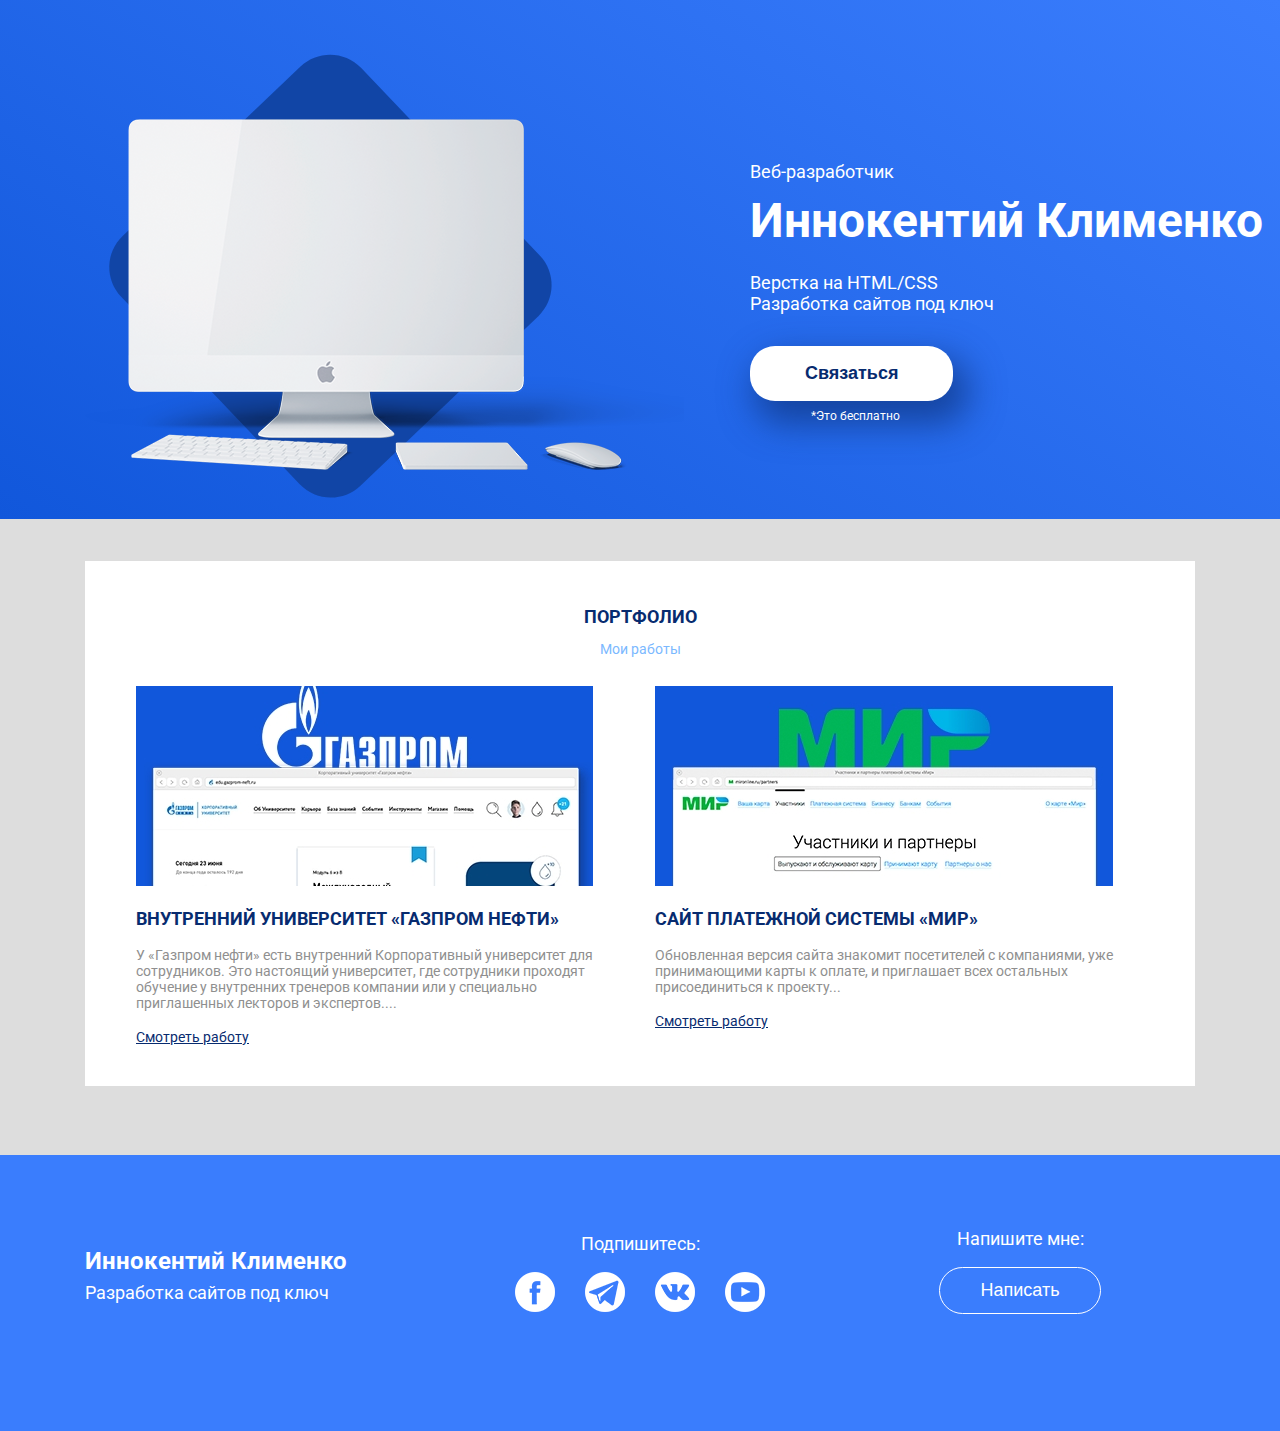
==== index.html @ 96cc2d29 "Add files via upload" ====
<!DOCTYPE html>
<html lang="en">
<head>
	  <!-- Важная техническая информация для браузера -->
		<meta charset="utf-8">
		<meta http-equiv="X-UA-Compatible" content="IE=edge">
		<meta name="viewport" content="width=device-width, initial-scale=1">

		<!-- Информация об Авторе и описание проекта -->
		<meta name="description" content="Сайт разработчика Иннокентия Клименко">
		<meta name="author" content="Иннокентий Клименко">

		<!-- Иконка, которая будет на вкладке в браузере -->
		<link rel="icon" href="/favicon.ico">
		<!-- Заголовок на вкладке в браузере -->
		<title>Иннокентий Клименко - создание сайтов</title>
		<!-- Шрифты от Google -->
		<link href="https://fonts.googleapis.com/css?family=Roboto:400,700&amp;subset=cyrillic-ext" rel="stylesheet">

		<!-- Подключаем наш файл со стилями, который находится в папке css-->
		<link rel="stylesheet" href="css/bootstrap-grid.min.css">
		<link rel="stylesheet" href="css/style.css">
</head>

<body>
	
	<header>
		<div class="container">
			<div class="row">
				<div class="col-lg-7">
					<img class="header-img" src="img/main-img.png" alt="Монитор">
				</div>
				<!-- /.col-7 -->
				<div class="col-lg-5">
					<p class="header-pretitle">Веб-разработчик</p>
					<h1 class="header-title">Иннокентий Клименко</h1>
					<p class="header-subtitle">Верстка на HTML/CSS<br>Разработка сайтов под ключ</p>
					<div class="header-button-block">
						<button class="header-button">Связаться</button>
						<small>*Это бесплатно</small>
					</div>
				</div>
				<!-- /.col-5 -->
			</div>
			<!-- /.row -->
		</div>
		<!-- /.container -->
	</header>

	<section class="portfolio">
		<div class="container">
			<div class="portfolio-block">
				<h2 class="portfolio-title">Портфолио
				</h2>
				<p class="portfolio-subtitle">Мои работы</p>
				<div class="row">
					<div class="col-md-6">
						<div class="portfolio-col-1">
							<img src="img/portfolio-img-1.jpg" alt="Гаспром">
							<h3>внутренний университет «Газпром нефти»</h3>
							<p class="portfolio-text">У «Газпром нефти» есть внутренний Корпоративный университет для сотрудников. Это настоящий университет, где сотрудники проходят обучение у внутренних тренеров компании или у специально приглашенных лекторов и экспертов....</p>
							<a href="#">Смотреть работу</a>
						</div>
					</div>
					<!-- /.col-6 -->
					<div class="col-md-6">
						<div class="portfolio-col-2">
							<img src="img/portfolio-img-2.jpg" alt="">
							<h3>Сайт платежной системы «Мир»</h3>
							<p class="portfolio-text">Обновленная версия сайта знакомит посетителей с компаниями, уже принимающими карты к оплате, и приглашает всех остальных присоединиться к проекту...</p>
							<a href="#">Смотреть работу</a>
						</div>
					</div>
					<!-- /.col-6 -->
				</div>
			</div>
		</div>
	</section>

	<footer>
		<div class="container">
			<div class="row">
				<div class="col-md-4">
					<h4 class="footer-author">Иннокентий Клименко</h4>
					<p class="footer-text">Разработка сайтов под ключ</p>
				</div>
				<div class="col-md-4">
					<div class="social-block">
						<p>Подпишитесь:</p>
						<a href="#"><img src="img/socials/facebook-logo-button.png" alt="Фэйсбук"></a>
						<a href="#"><img src="img/socials/telegram-symbol.png" alt="Телеграм"></a>
						<a href="https://vk.com/keshaklim" target="_blank"><img src="img/socials/vk-social-logotype.png" alt="Вконтакте"></a>
						<a href="#"><img src="img/socials/youtube-symbol.png" alt="Ютуб"></a>
					</div>
				</div>
				<div class="col-md-4">
					<div class="footer-cta-block">
						<p class="footer-cta">Напишите мне:</p>
						<button class="footer-button">Написать</button>
					</div>
				</div>
			</div>
			<!-- /.row -->
		</div>
		<!-- /.container -->
	</footer>

</body>
</html>
---- css/style.css ----
/* Здесь будут храниться стили нашего сайта */
body {
	margin: 0;
	font-family: 'Roboto';
	font-size: 18px;
}
header {
	padding-top: 54px;
	padding-bottom: 17px;
	background-color: #3a7dfd;
	color: #fff;
	background-image: linear-gradient(-147deg, #3a7dfd 0%, #1157db 100%);
}
img {
	max-width: 100%;
}
.header-pretitle {
	margin-top: 107px;
}
.header-title {
	font-size: 48px;
	font-weight: 700;
	line-height: 36.81px;
	width: 516px;
	margin-top: 21px;
}
.header-subtitle {
	margin-top: 20px;
}
.header-button {
	border: none;
	box-shadow: 10px 17px 34px 6px rgba(18, 61, 145, 0.83);
	border-radius: 25px;
	background-color: #ffffff;
	color: #072b6f;
	font-size: 18px;
	font-weight: 700;
	padding: 17px 55px;
}
header small {
	font-size: 12px;
	display: block;
	text-align: center;
	margin-top: 8px;
}
.header-button-block {
	max-width: 210px;
	margin-top: 32px;
}

/* Секция портфолио */
.portfolio {
	background-color: #dddddd;
	padding-top: 42px;
	padding-bottom: 69px;
}
.portfolio-block {
	background-color: #fff;
	padding-top: 30px;
	padding-bottom: 40px;
}
.portfolio-title {
	text-transform: uppercase;
	font-size: 18px;
	color: #072b6f;
	margin-bottom: 10px;
}
.portfolio-subtitle {
	font-size: 14px;
	color: #7bb9ff;
	margin-bottom: 29px;
}
.portfolio-title, .portfolio-subtitle {
	text-align: center;
}
.portfolio-col-1 {
	padding-left: 51px;
}
.portfolio-col-2 {
	padding-right: 50px;
}
.portfolio-block h3 {
	color: #072b6f;
	font-size: 18px;
	font-weight: 700;
	text-transform: uppercase;
}
.portfolio-block a {
	color: #072b6f;
	font-size: 14px;
	font-weight: 400;
	text-decoration: underline;
}
.portfolio-text {
	color: #8f8f8f;
	font-size: 14px;
	font-weight: 400;
}
footer {
	background-color: #3a7dfd;
	color: #fff;
	padding-top: 60px;
	padding-bottom: 110px;
}
.footer-author {
	font-size: 24px;
	margin-bottom: 7px;
}
.footer-text {
	margin-top: 0;
}
.social-block {
	text-align: center;
}
.social-block a {
	display: inline-block;
	margin-left: 13px;
	margin-right: 13px;
}
.footer-cta-block {
	text-align: center;
}
.footer-cta {
	margin-top: 13px;
}
.footer-button {
	display: inline-block;
	border: 1px solid #ffffff;
	background-color: transparent;
	color: #fff;
	font-size: 18px;
	border-radius: 24px;
	padding: 12px 40px;
}
@media (max-width: 1200px) {
	.header-pretitle {
		margin-top: 60px;
	}
}
@media (max-width: 992px) {
	.header-img{
		display: none;
	}
	.header-pretitle {
		margin-top: 10px;
	}
	.footer-author {
		font-size: 18px;
	}
	.footer-text {
		font-size: 14px;
	}
	.social-block a {
		margin-left: 5px;
		margin-right: 5px;
	}
	.social-block img {
		width: 30px;
	}
	.footer-button {
		font-size: 14px;
		padding: 8px 35px;
	}
}
@media (max-width: 768px) {
	.header-title {
		width: 275px;
		line-height: 50px;
	}
	.portfolio-col-1 {
		padding-left: 20px;
		padding-right: 20px;
		margin-bottom: 40px;
	}
	.portfolio-col-2 {
		padding-left: 20px;
		padding-right: 20px;
	}
		.footer-author, .footer-text {
		text-align: center;
	}
}
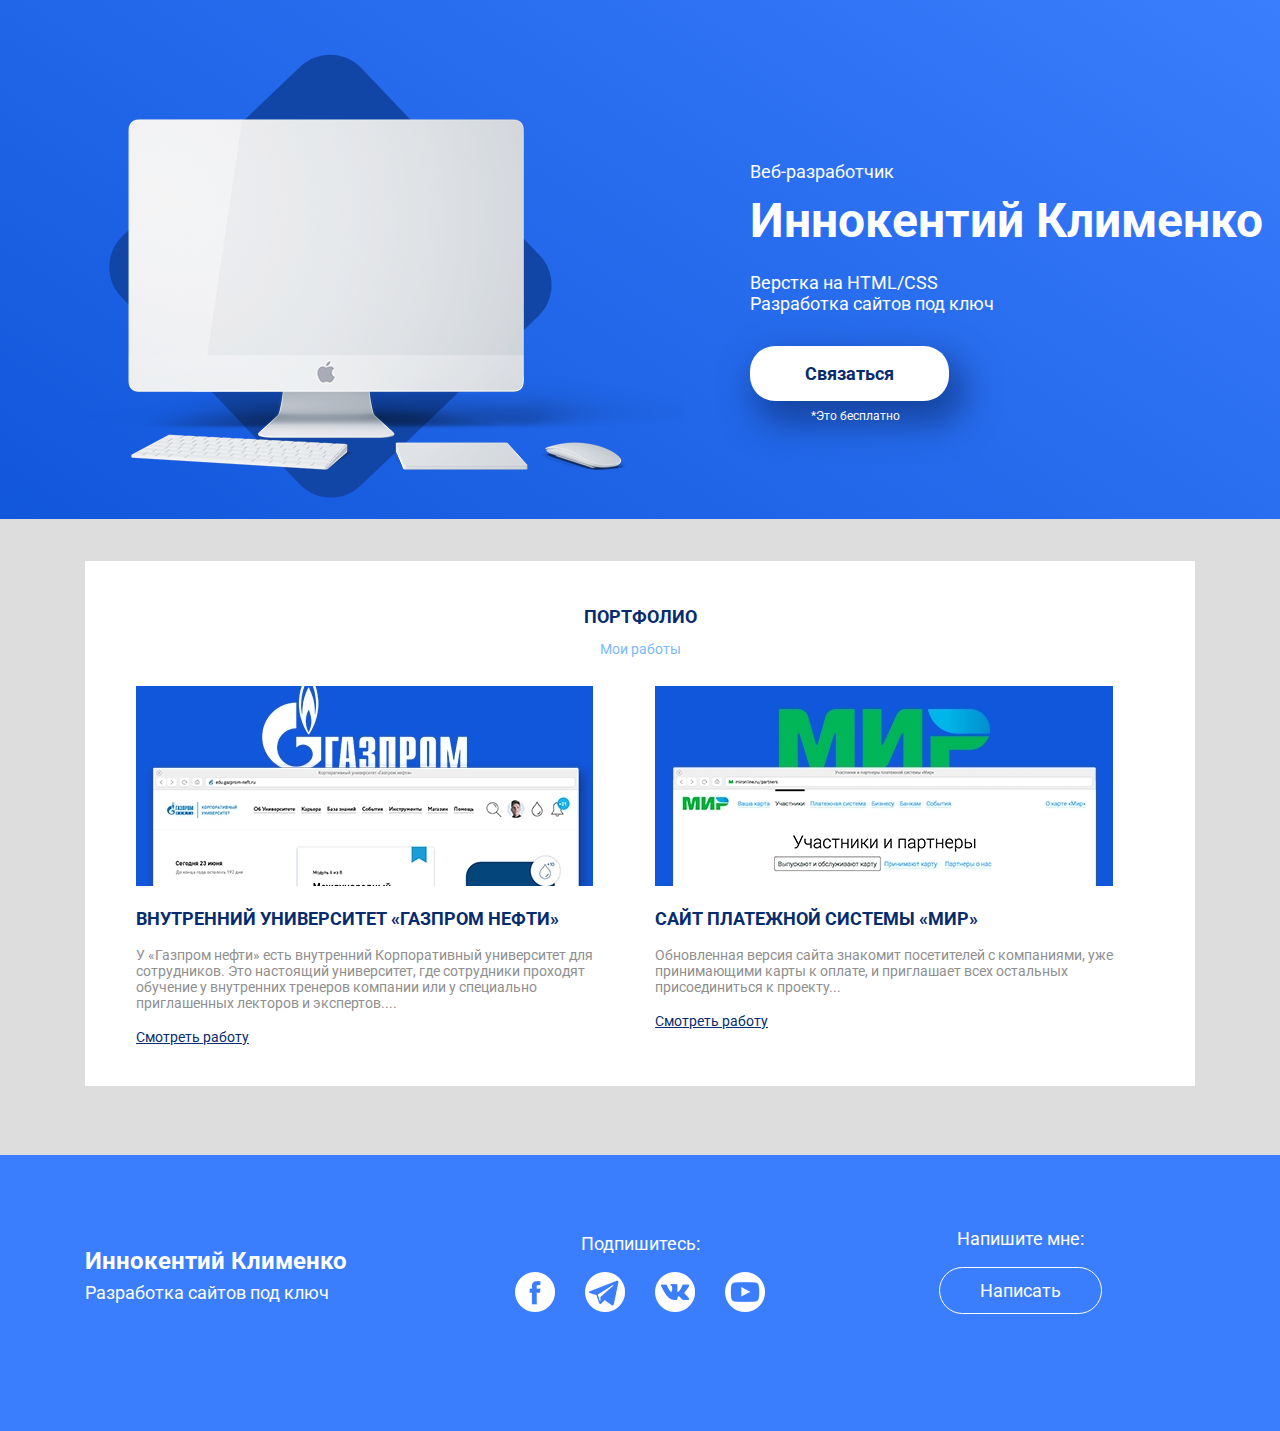
==== commit d706bd76: "Add files via upload" ====
--- a/index.html
+++ b/index.html
@@ -36,7 +36,7 @@
 					<h1 class="header-title">Иннокентий Клименко</h1>
 					<p class="header-subtitle">Верстка на HTML/CSS<br>Разработка сайтов под ключ</p>
 					<div class="header-button-block">
-						<button class="header-button">Связаться</button>
+						<a href="https://vk.me/keshaklim" class="header-button">Связаться</a>
 						<small>*Это бесплатно</small>
 					</div>
 				</div>
@@ -96,7 +96,7 @@
 				<div class="col-md-4">
 					<div class="footer-cta-block">
 						<p class="footer-cta">Напишите мне:</p>
-						<button class="footer-button">Написать</button>
+						<a href="https://vk.me/keshaklim" class="footer-button">Написать</a>
 					</div>
 				</div>
 			</div>
--- a/css/style.css
+++ b/css/style.css
@@ -28,6 +28,8 @@
 	margin-top: 20px;
 }
 .header-button {
+	display: inline-block;
+	text-decoration: none;
 	border: none;
 	box-shadow: 10px 17px 34px 6px rgba(18, 61, 145, 0.83);
 	border-radius: 25px;
@@ -36,6 +38,7 @@
 	font-size: 18px;
 	font-weight: 700;
 	padding: 17px 55px;
+	outline: none;
 }
 header small {
 	font-size: 12px;
@@ -131,6 +134,8 @@
 	font-size: 18px;
 	border-radius: 24px;
 	padding: 12px 40px;
+	text-decoration: none;
+	outline: none;
 }
 @media (max-width: 1200px) {
 	.header-pretitle {
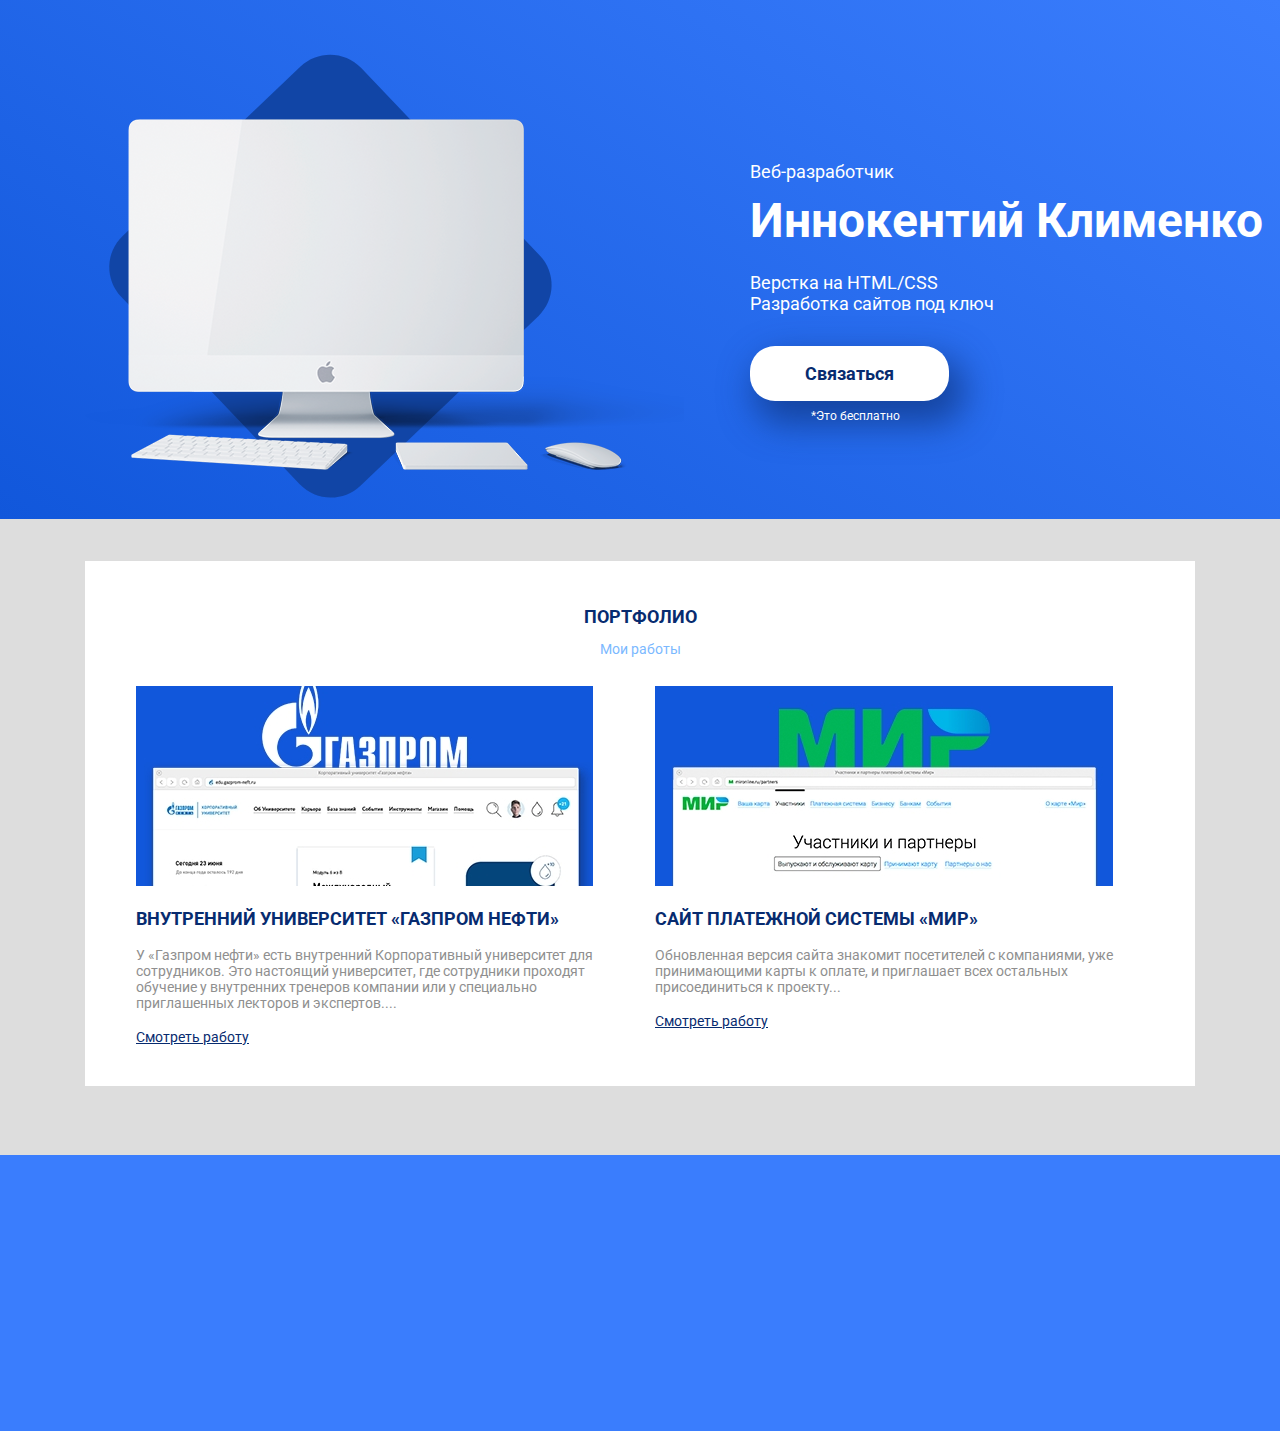
==== commit ecafb66a: "Add files via upload" ====
--- a/index.html
+++ b/index.html
@@ -1,5 +1,5 @@
 <!DOCTYPE html>
-<html lang="en">
+<html lang="ru">
 <head>
 	  <!-- Важная техническая информация для браузера -->
 		<meta charset="utf-8">
@@ -20,6 +20,7 @@
 		<!-- Подключаем наш файл со стилями, который находится в папке css-->
 		<link rel="stylesheet" href="css/bootstrap-grid.min.css">
 		<link rel="stylesheet" href="css/style.css">
+		<link rel="stylesheet" href="css/animate.css">
 </head>
 
 <body>
@@ -28,14 +29,14 @@
 		<div class="container">
 			<div class="row">
 				<div class="col-lg-7">
-					<img class="header-img" src="img/main-img.png" alt="Монитор">
+					<img class="header-img wow fadeInLeftBig" src="img/main-img.png" alt="Монитор">
 				</div>
 				<!-- /.col-7 -->
 				<div class="col-lg-5">
-					<p class="header-pretitle">Веб-разработчик</p>
-					<h1 class="header-title">Иннокентий Клименко</h1>
-					<p class="header-subtitle">Верстка на HTML/CSS<br>Разработка сайтов под ключ</p>
-					<div class="header-button-block">
+					<p class="header-pretitle wow fadeInRightBig" data-wow-delay="0.1s">Веб-разработчик</p>
+					<h1 class="header-title wow fadeInRightBig" data-wow-delay="0.2s">Иннокентий Клименко</h1>
+					<p class="header-subtitle wow fadeInRightBig" data-wow-delay="0.3s">Верстка на HTML/CSS<br>Разработка сайтов под ключ</p>
+					<div class="header-button-block wow fadeInRightBig" data-wow-delay="0.4s">
 						<a href="https://vk.me/keshaklim" class="header-button">Связаться</a>
 						<small>*Это бесплатно</small>
 					</div>
@@ -49,7 +50,7 @@
 
 	<section class="portfolio">
 		<div class="container">
-			<div class="portfolio-block">
+			<div class="portfolio-block wow fadeIn">
 				<h2 class="portfolio-title">Портфолио
 				</h2>
 				<p class="portfolio-subtitle">Мои работы</p>
@@ -81,22 +82,22 @@
 		<div class="container">
 			<div class="row">
 				<div class="col-md-4">
-					<h4 class="footer-author">Иннокентий Клименко</h4>
-					<p class="footer-text">Разработка сайтов под ключ</p>
+					<h4 class="footer-author wow fadeInLeftBig" data-wow-delay="0.1s">Иннокентий Клименко</h4>
+					<p class="footer-text wow fadeInLeftBig" data-wow-delay="0.2s">Разработка сайтов под ключ</p>
 				</div>
 				<div class="col-md-4">
 					<div class="social-block">
-						<p>Подпишитесь:</p>
-						<a href="#"><img src="img/socials/facebook-logo-button.png" alt="Фэйсбук"></a>
-						<a href="#"><img src="img/socials/telegram-symbol.png" alt="Телеграм"></a>
-						<a href="https://vk.com/keshaklim" target="_blank"><img src="img/socials/vk-social-logotype.png" alt="Вконтакте"></a>
-						<a href="#"><img src="img/socials/youtube-symbol.png" alt="Ютуб"></a>
+						<p class="wow bounceInDown" data-wow-delay="0.1s">Подпишитесь:</p>
+						<a href="#" class="wow bounceInDown" data-wow-delay="0.1s"><img src="img/socials/facebook-logo-button.png" alt="Фэйсбук"></a>
+						<a href="#" class="wow bounceInDown" data-wow-delay="0.2s"><img src="img/socials/telegram-symbol.png" alt="Телеграм"></a>
+						<a href="https://vk.com/keshaklim" class="wow bounceInDown" data-wow-delay="0.3s" target="_blank"><img src="img/socials/vk-social-logotype.png" alt="Вконтакте"></a>
+						<a href="#" class="wow bounceInDown" data-wow-delay="0.4s"><img src="img/socials/youtube-symbol.png" alt="Ютуб"></a>
 					</div>
 				</div>
 				<div class="col-md-4">
 					<div class="footer-cta-block">
-						<p class="footer-cta">Напишите мне:</p>
-						<a href="https://vk.me/keshaklim" class="footer-button">Написать</a>
+						<p class="footer-cta wow fadeInRightBig" data-wow-delay="0.1s">Напишите мне:</p>
+						<a href="https://vk.me/keshaklim" class="footer-button wow fadeInRightBig" data-wow-delay="0.2s">Написать</a>
 					</div>
 				</div>
 			</div>
@@ -105,5 +106,10 @@
 		<!-- /.container -->
 	</footer>
 
+<script src="js/wow.min.js"></script>
+<script>
+	new WOW().init();
+</script>
+
 </body>
 </html>--- a/css/style.css
+++ b/css/style.css
@@ -39,6 +39,10 @@
 	font-weight: 700;
 	padding: 17px 55px;
 	outline: none;
+	transition: 0.2s;
+}
+.header-button:hover {
+	box-shadow: none;
 }
 header small {
 	font-size: 12px;
@@ -136,6 +140,11 @@
 	padding: 12px 40px;
 	text-decoration: none;
 	outline: none;
+	transition: 0.2s;
+}
+.footer-button:hover {
+	background-color: #fff;
+	color: #3a7dfd;
 }
 @media (max-width: 1200px) {
 	.header-pretitle {
